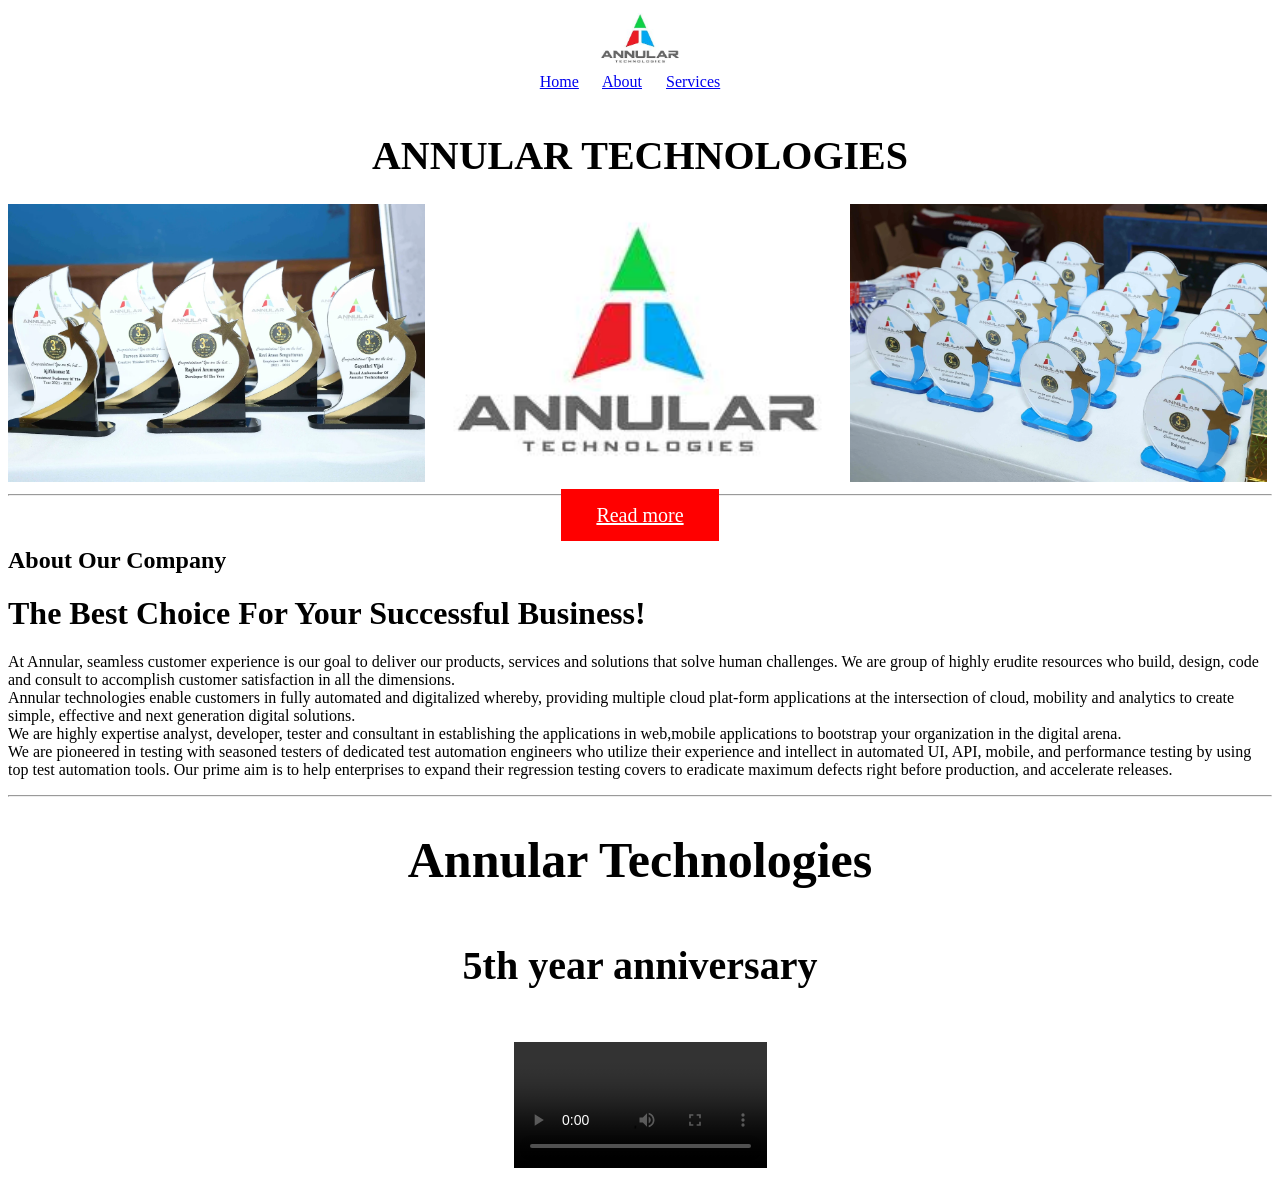
==== index.html @ 6831e0a9 "added line" ====
<!DOCTYPE html>
<html lang="en">
<head>
    <meta charset="UTF-8">
    <meta name="viewport" content="width=device-width, initial-scale=1.0">
    <title>My first website</title>
</head>
<body>
    <div style="text-align: center;">
    <img style="width: 90px;" src="profile.jpg" alt="">
    </div>
    <div style="text-align: center;">
    <a style="padding-right: 20px;" href="https://www.annulartechnologies.com/index.html">Home</a>
        <a style="padding-right: 20px;" href="https://www.annulartechnologies.com/aboutus.html">About</a>
            <a style="padding-right: 20px;" href="https://www.annulartechnologies.com/dataanalyticsservices.html">Services</a>
            </div>


    
    <h1 style="font-size: 40px; text-align: center; line-height: 30px;margin-top: 50px;">ANNULAR TECHNOLOGIES</h1>
    <img style="width: 33%;" src="profile3.webp" alt="">
    <img style="width: 33%;" src="profile.jpg" alt="">
    <img style="width: 33%;" src="profile2.webp" alt="">
   <hr>
   <div style="text-align: center;">
    <a style="font-size: 20px; background-color: red; padding: 15px 35px 15px 35px;color: white;" href="https://www.annulartechnologies.com/aboutus.html">Read more</a>
    </div>
    <h2>About Our Company</h2>
    <h1>The Best Choice For Your Successful Business!</h1>
    <p>At Annular, seamless customer experience is our goal to deliver our products, services and solutions that solve human challenges. We are group of highly erudite resources who build, design, code and consult to accomplish customer satisfaction in all the dimensions.<br>

Annular technologies enable customers in fully automated and digitalized whereby, providing multiple cloud plat-form applications at the intersection of cloud, mobility and analytics to create simple, effective and next generation digital solutions.<br>

We are highly expertise analyst, developer, tester and consultant in establishing the applications in web,mobile applications to bootstrap your organization in the digital arena.<br>

We are pioneered in testing with seasoned testers of dedicated test automation engineers who utilize their experience and intellect in automated UI, API, mobile, and performance testing by using top test automation tools. Our prime aim is to help enterprises to expand their regression testing covers to eradicate maximum defects right before production, and accelerate releases.
</p>
   <hr>
   <h1 style="font-size: 50px;text-align: center;">Annular Technologies</h1>
   <h4 style="font-size: 40px;text-align: center;">5th year anniversary</h4>

<div style="text-align: center;">
<video style="width: 20%;" src="video.mp4" controls/>
</div>
</body>
</html>
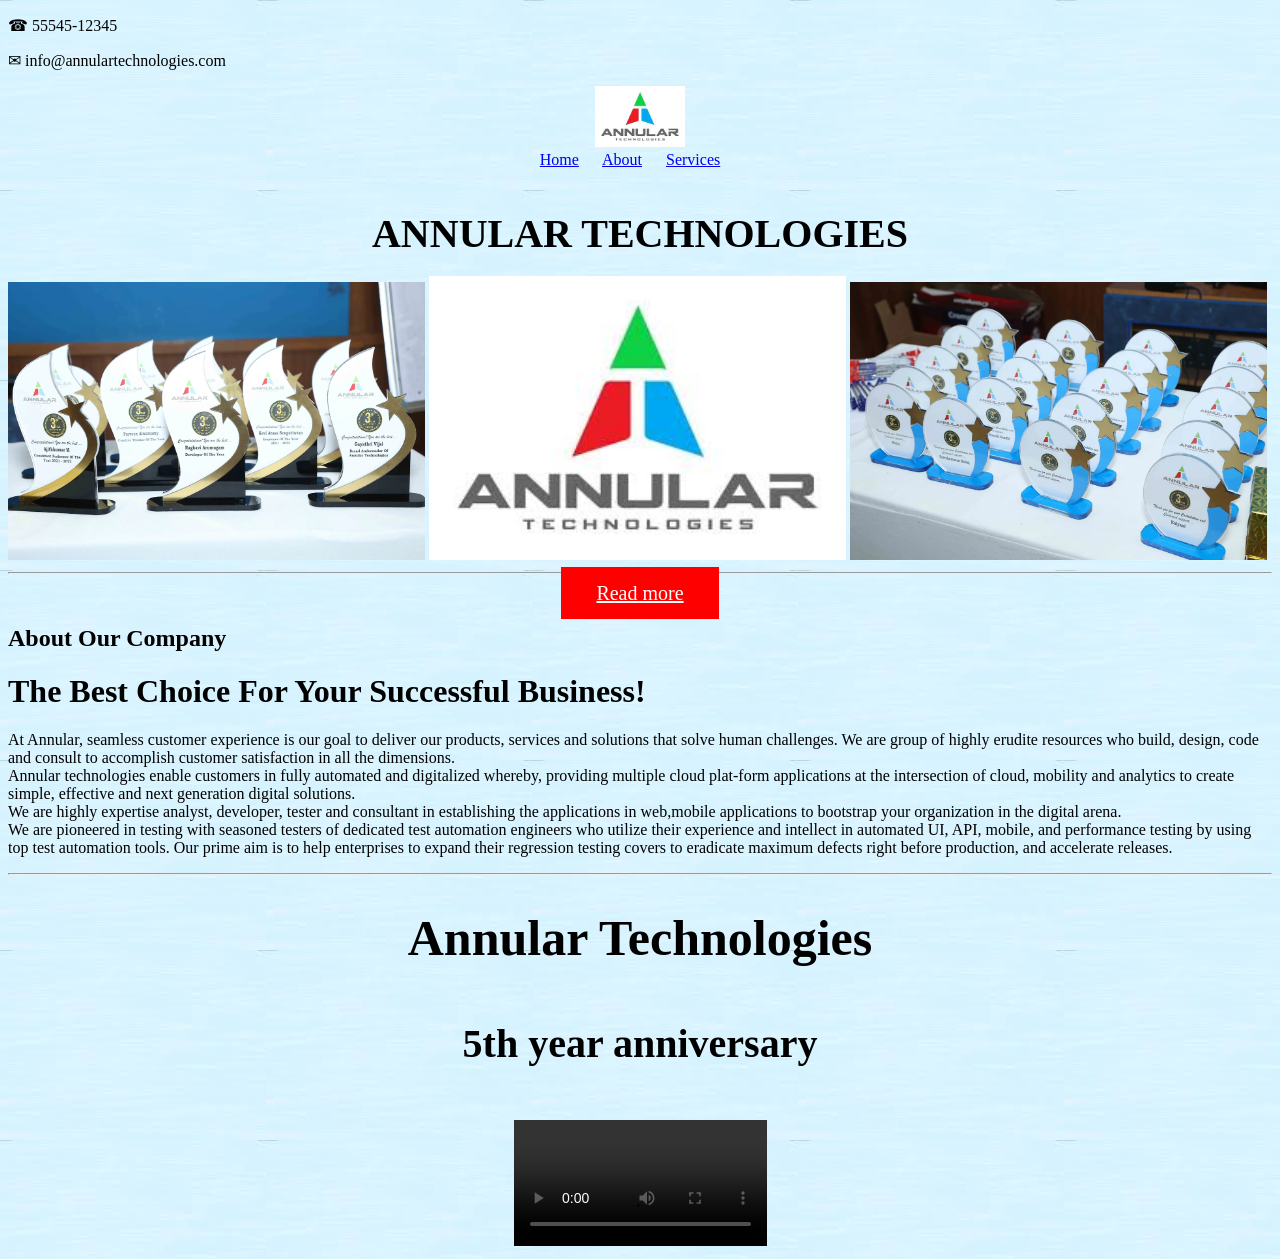
==== commit cc84bae0: "added new" ====
--- a/index.html
+++ b/index.html
@@ -5,7 +5,11 @@
     <meta name="viewport" content="width=device-width, initial-scale=1.0">
     <title>My first website</title>
 </head>
-<body>
+<body background="wallpaper.jpg">
+
+    <p> <col>&#9742; 55545-12345</p> 
+    <p> &#x2709; info@annulartechnologies.com</p>
+
     <div style="text-align: center;">
     <img style="width: 90px;" src="profile.jpg" alt="">
     </div>
@@ -42,6 +46,10 @@
 <div style="text-align: center;">
 <video style="width: 20%;" src="video.mp4" controls/>
 </div>
+
+   
+   
+
 </body>
 </html>
 
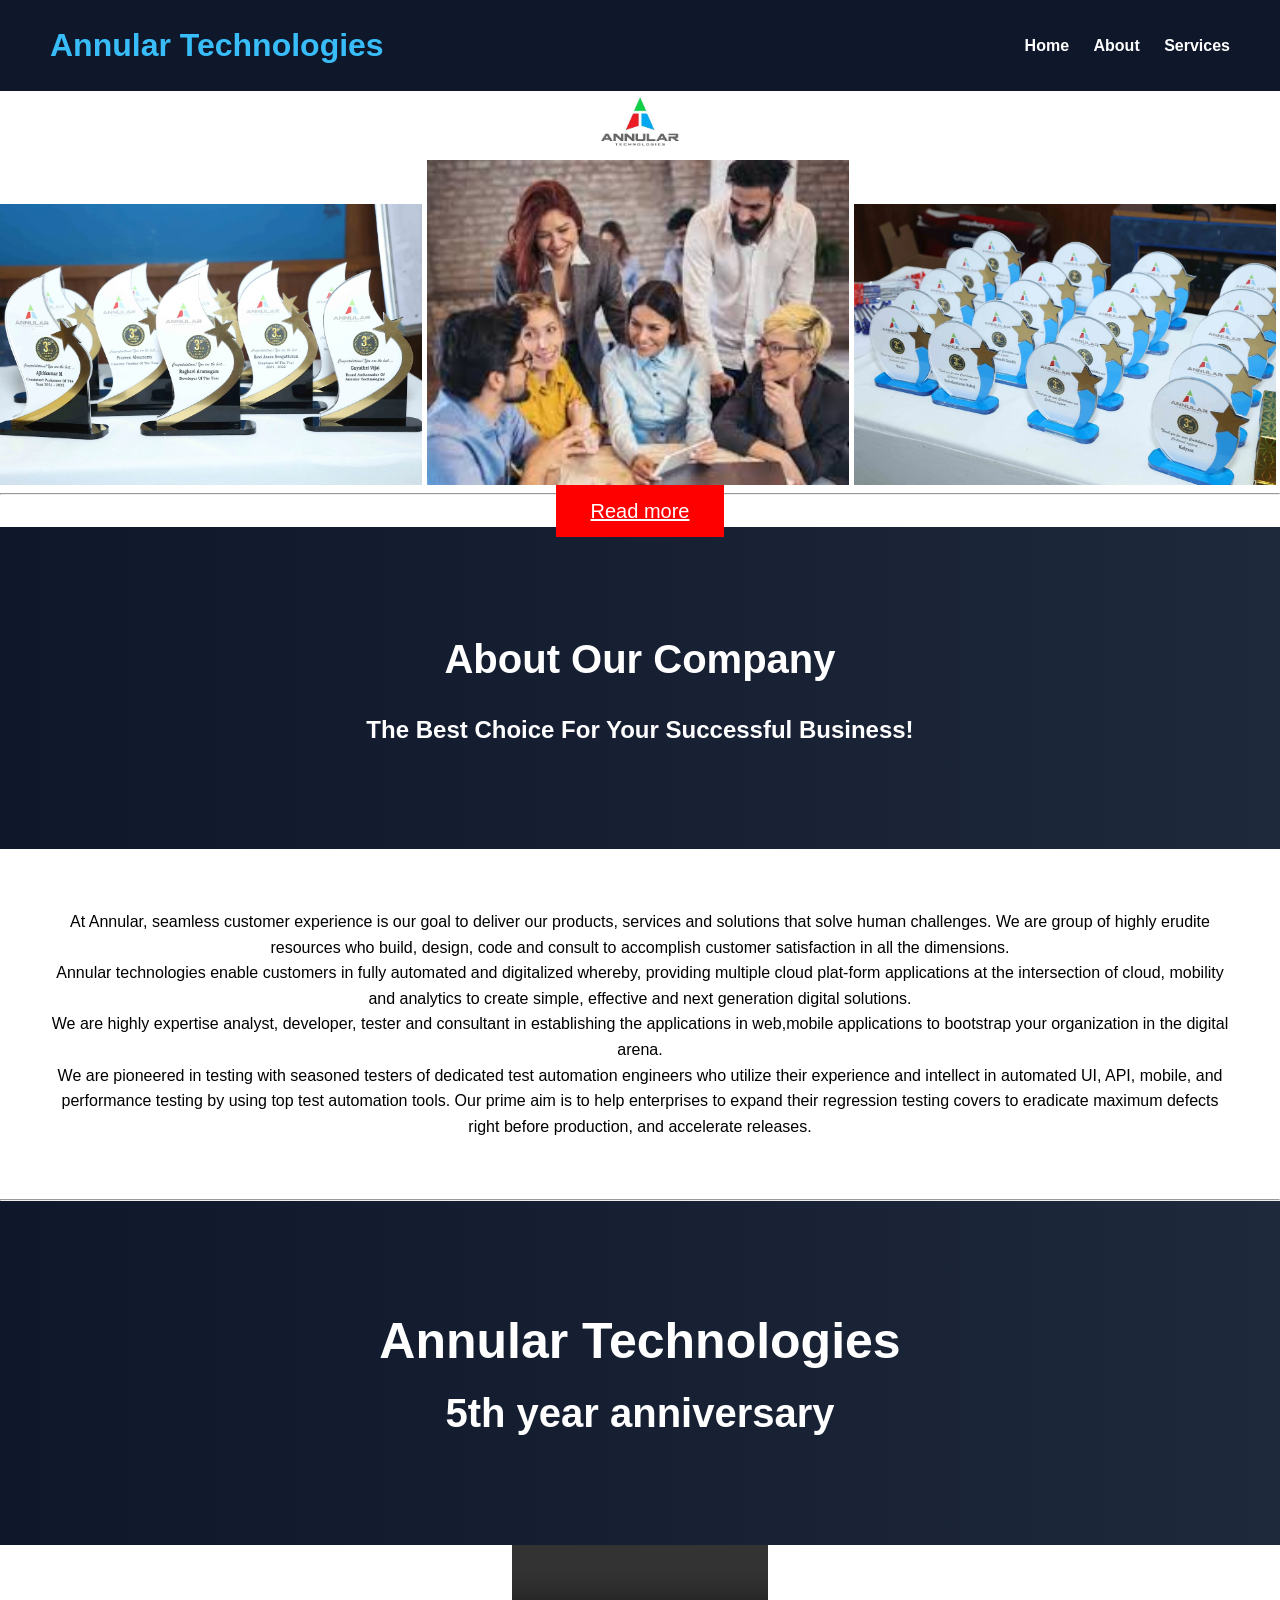
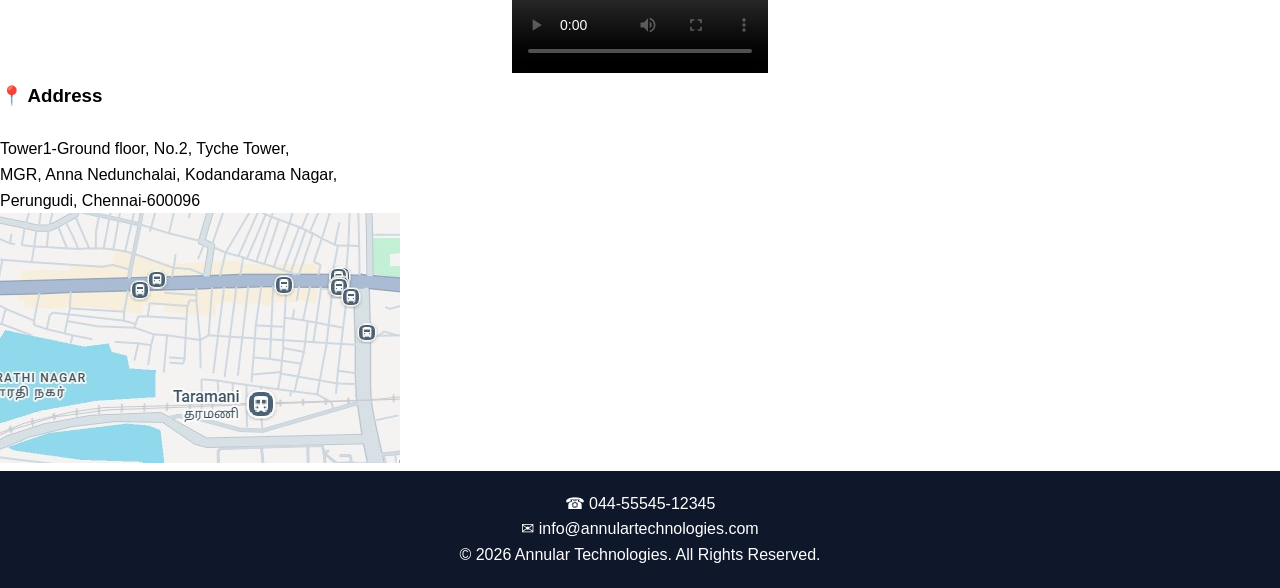
==== commit 111995d1: "new commit" ====
--- a/index.html
+++ b/index.html
@@ -4,33 +4,140 @@
     <meta charset="UTF-8">
     <meta name="viewport" content="width=device-width, initial-scale=1.0">
     <title>My first website</title>
+    <style>
+        * {
+            margin: 0;
+            padding: 0;
+            box-sizing: border-box;
+            font-family: Arial, sans-serif;
+        }
+
+        body {
+            line-height: 1.6;
+        }
+
+        header {
+            background: #0f172a;
+            color: white;
+            padding: 20px 50px;
+            display: flex;
+            justify-content: space-between;
+            align-items: center;
+        }
+
+        header h1 {
+            color: #38bdf8;
+        }
+
+        nav a {
+            color: white;
+            text-decoration: none;
+            margin-left: 20px;
+            font-weight: bold;
+        }
+
+        nav a:hover {
+            color: #38bdf8;
+        }
+
+        .hero {
+            background: linear-gradient(to right, #0f172a, #1e293b);
+            color: white;
+            text-align: center;
+            padding: 100px 20px;
+        }
+
+        .hero h2 {
+            font-size: 40px;
+            margin-bottom: 20px;
+        }
+
+        .hero p {
+            font-size: 18px;
+            margin-bottom: 30px;
+        }
+
+        .btn {
+            background: #38bdf8;
+            color: white;
+            padding: 12px 25px;
+            text-decoration: none;
+            border-radius: 5px;
+        }
+
+        .section {
+            padding: 60px 50px;
+            text-align: center;
+        }
+
+        .services {
+            display: flex;
+            justify-content: space-around;
+            flex-wrap: wrap;
+            margin-top: 30px;
+        }
+
+        .card {
+            background: #f1f5f9;
+            padding: 20px;
+            width: 250px;
+            margin: 15px;
+            border-radius: 8px;
+            box-shadow: 0px 4px 10px rgba(0,0,0,0.1);
+        }
+
+        footer {
+            background: #0f172a;
+            color: white;
+            text-align: center;
+            padding: 20px;
+        }
+
+        @media(max-width:768px) {
+            .services {
+                flex-direction: column;
+                align-items: center;
+            }
+        }
+    </style>
 </head>
-<body background="wallpaper.jpg">
-
-    <p> <col>&#9742; 55545-12345</p> 
-    <p> &#x2709; info@annulartechnologies.com</p>
+<body>
+    <header>
+    <h1>Annular Technologies</h1>
+    <nav>
+        <a href="https://www.annulartechnologies.com/index.html">Home</a>
+        <a href="https://www.annulartechnologies.com/aboutus.html">About</a>
+        <a href="https://www.annulartechnologies.com/dataanalyticsservices.html">Services</a>
+    
+    </nav>
+</header>
+    
 
     <div style="text-align: center;">
     <img style="width: 90px;" src="profile.jpg" alt="">
     </div>
     <div style="text-align: center;">
-    <a style="padding-right: 20px;" href="https://www.annulartechnologies.com/index.html">Home</a>
+    <!-- <a style="padding-right: 20px;" href="https://www.annulartechnologies.com/index.html">Home</a>
         <a style="padding-right: 20px;" href="https://www.annulartechnologies.com/aboutus.html">About</a>
-            <a style="padding-right: 20px;" href="https://www.annulartechnologies.com/dataanalyticsservices.html">Services</a>
+            <a style="padding-right: 20px;" href="https://www.annulartechnologies.com/dataanalyticsservices.html">Services</a> -->
+            
             </div>
 
 
     
-    <h1 style="font-size: 40px; text-align: center; line-height: 30px;margin-top: 50px;">ANNULAR TECHNOLOGIES</h1>
+    
     <img style="width: 33%;" src="profile3.webp" alt="">
-    <img style="width: 33%;" src="profile.jpg" alt="">
+    <img style="width: 33%;" src="image4.jpg" alt="">
     <img style="width: 33%;" src="profile2.webp" alt="">
    <hr>
    <div style="text-align: center;">
     <a style="font-size: 20px; background-color: red; padding: 15px 35px 15px 35px;color: white;" href="https://www.annulartechnologies.com/aboutus.html">Read more</a>
     </div>
+    <section class="hero">
     <h2>About Our Company</h2>
     <h1>The Best Choice For Your Successful Business!</h1>
+    </section>
+    <section class="section">
     <p>At Annular, seamless customer experience is our goal to deliver our products, services and solutions that solve human challenges. We are group of highly erudite resources who build, design, code and consult to accomplish customer satisfaction in all the dimensions.<br>
 
 Annular technologies enable customers in fully automated and digitalized whereby, providing multiple cloud plat-form applications at the intersection of cloud, mobility and analytics to create simple, effective and next generation digital solutions.<br>
@@ -39,19 +146,192 @@
 
 We are pioneered in testing with seasoned testers of dedicated test automation engineers who utilize their experience and intellect in automated UI, API, mobile, and performance testing by using top test automation tools. Our prime aim is to help enterprises to expand their regression testing covers to eradicate maximum defects right before production, and accelerate releases.
 </p>
+</section>
    <hr>
+   <section class="hero">
    <h1 style="font-size: 50px;text-align: center;">Annular Technologies</h1>
    <h4 style="font-size: 40px;text-align: center;">5th year anniversary</h4>
+   </section>
 
 <div style="text-align: center;">
 <video style="width: 20%;" src="video.mp4" controls/>
 </div>
 
+<p> <h3>&#128205; Address</h3><br> Tower1-Ground floor, No.2, Tyche Tower,<br> MGR, Anna Nedunchalai, Kodandarama Nagar,<br> Perungudi, Chennai-600096</p>
+
+   <iframe src="map.jpg" width="400" height="250" style="border:0;" allowfullscreen="" loading="lazy"></iframe>
    
+
+   <footer>
+     <p> &#9742; 044-55545-12345</p> 
+    <p> &#x2709; info@annulartechnologies.com</p>
+    <p>© 2026 Annular Technologies. All Rights Reserved.</p>
+</footer>
+
+
    
 
 </body>
 </html>
 
 
- + 
+
+<!-- <!DOCTYPE html>
+<html lang="en">
+<head>
+    <meta charset="UTF-8">
+    <title>Annular Technologies</title>
+    <meta name="viewport" content="width=device-width, initial-scale=1.0">
+
+    <style>
+        * {
+            margin: 0;
+            padding: 0;
+            box-sizing: border-box;
+            font-family: Arial, sans-serif;
+        }
+
+        body {
+            line-height: 1.6;
+        }
+
+        header {
+            background: #0f172a;
+            color: white;
+            padding: 20px 50px;
+            display: flex;
+            justify-content: space-between;
+            align-items: center;
+        }
+
+        header h1 {
+            color: #38bdf8;
+        }
+
+        nav a {
+            color: white;
+            text-decoration: none;
+            margin-left: 20px;
+            font-weight: bold;
+        }
+
+        nav a:hover {
+            color: #38bdf8;
+        }
+
+        .hero {
+            background: linear-gradient(to right, #0f172a, #1e293b);
+            color: white;
+            text-align: center;
+            padding: 100px 20px;
+        }
+
+        .hero h2 {
+            font-size: 40px;
+            margin-bottom: 20px;
+        }
+
+        .hero p {
+            font-size: 18px;
+            margin-bottom: 30px;
+        }
+
+        .btn {
+            background: #38bdf8;
+            color: white;
+            padding: 12px 25px;
+            text-decoration: none;
+            border-radius: 5px;
+        }
+
+        .section {
+            padding: 60px 50px;
+            text-align: center;
+        }
+
+        .services {
+            display: flex;
+            justify-content: space-around;
+            flex-wrap: wrap;
+            margin-top: 30px;
+        }
+
+        .card {
+            background: #f1f5f9;
+            padding: 20px;
+            width: 250px;
+            margin: 15px;
+            border-radius: 8px;
+            box-shadow: 0px 4px 10px rgba(0,0,0,0.1);
+        }
+
+        footer {
+            background: #0f172a;
+            color: white;
+            text-align: center;
+            padding: 20px;
+        }
+
+        @media(max-width:768px) {
+            .services {
+                flex-direction: column;
+                align-items: center;
+            }
+        }
+    </style>
+</head>
+
+<body>
+
+<header>
+    <h1>Annular Technologies</h1>
+    <nav>
+        <a href="#">Home</a>
+        <a href="#">About</a>
+        <a href="#">Services</a>
+        <a href="#">Contact</a>
+    </nav>
+</header>
+
+<section class="hero">
+    <h2>Innovative IT Solutions</h2>
+    <p>We build modern websites, apps, and scalable cloud systems.</p>
+    <a href="#" class="btn">Get Started</a>
+</section>
+
+<section class="section">
+    <h2>About Us</h2>
+    <p>Annular Technologies is a leading IT company focused on delivering powerful digital solutions for businesses worldwide.</p>
+</section>
+
+<section class="section">
+    <h2>Our Services</h2>
+    <div class="services">
+        <div class="card">
+            <h3>Web Development</h3>
+            <p>Modern and responsive websites.</p>
+        </div>
+        <div class="card">
+            <h3>App Development</h3>
+            <p>Android & iOS mobile applications.</p>
+        </div>
+        <div class="card">
+            <h3>Cloud Solutions</h3>
+            <p>Secure and scalable cloud systems.</p>
+        </div>
+    </div>
+</section>
+
+<section class="section">
+    <h2>Contact Us</h2>
+    <p>Email: info@annulartechnologies.com</p>
+    <p>Phone: +91 9876543210</p>
+</section>
+
+<footer>
+    <p>© 2026 Annular Technologies. All Rights Reserved.</p>
+</footer>
+
+</body>
+</html> -->
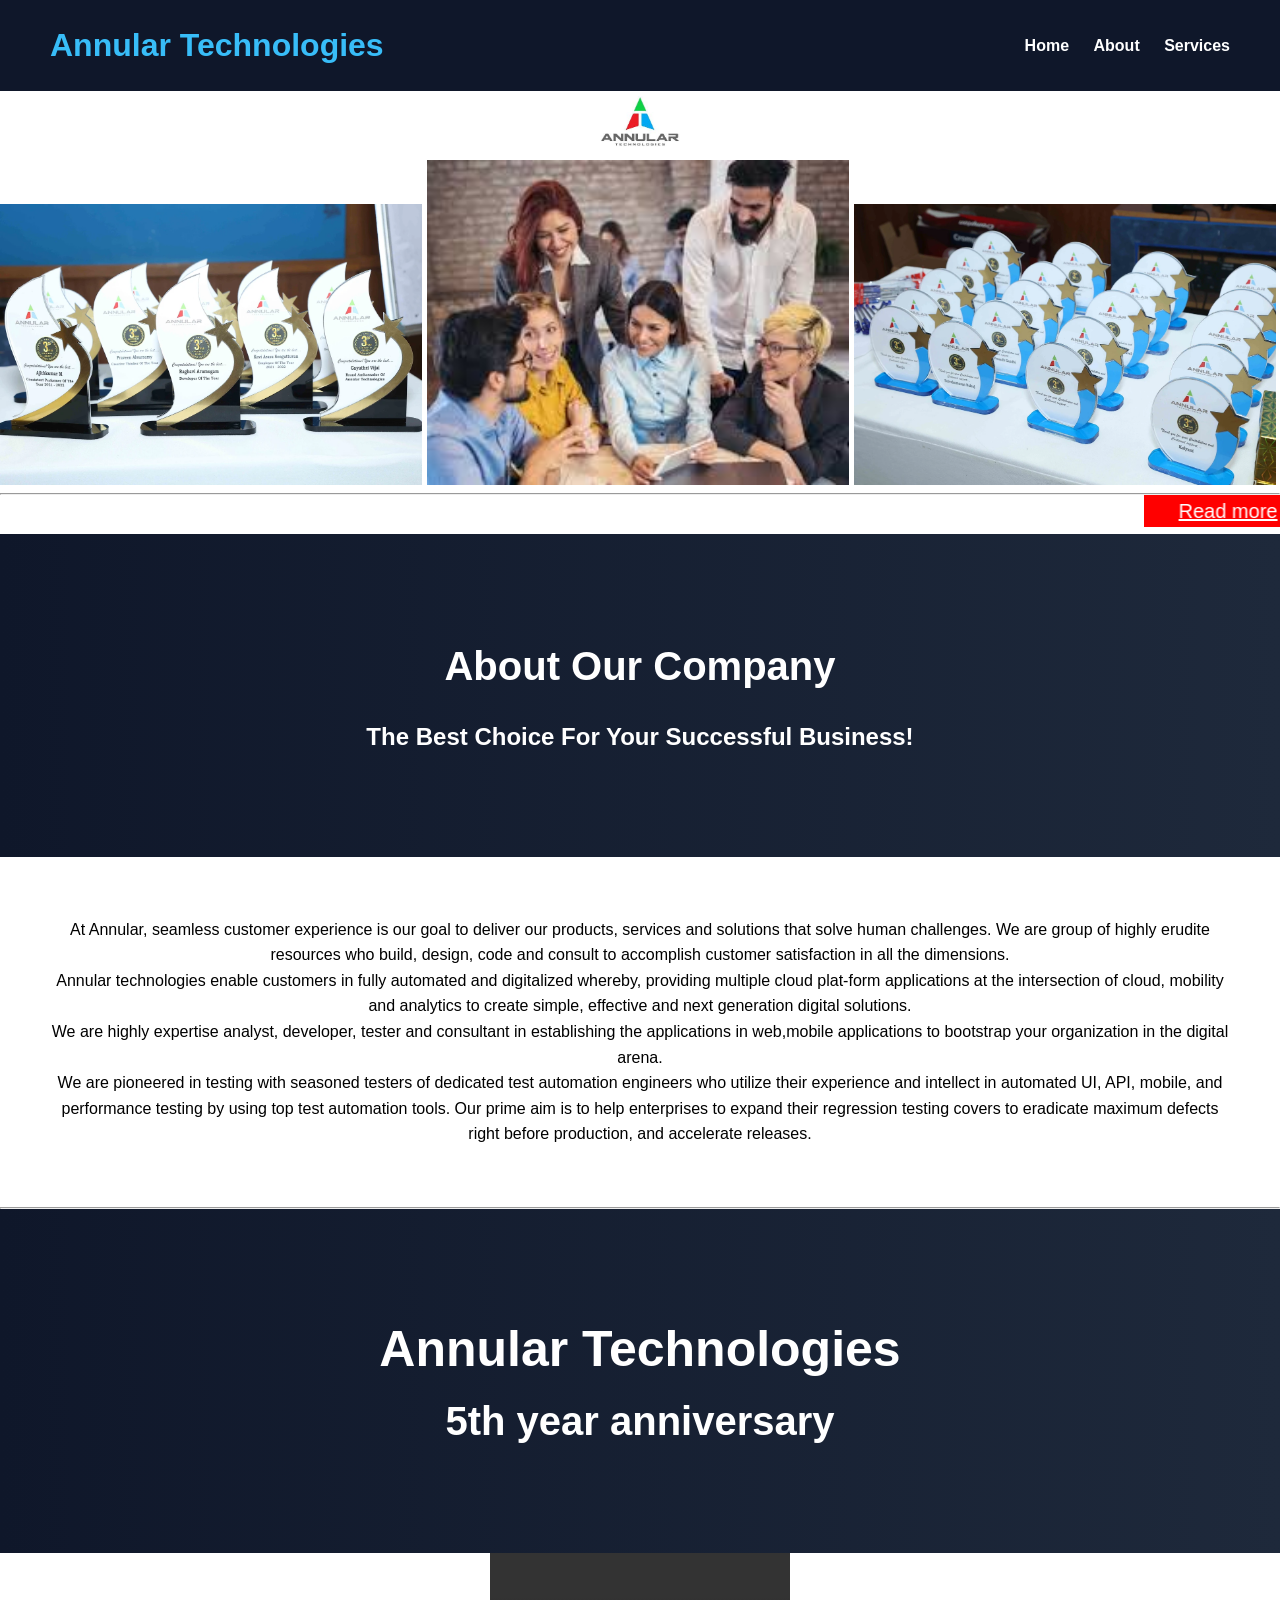
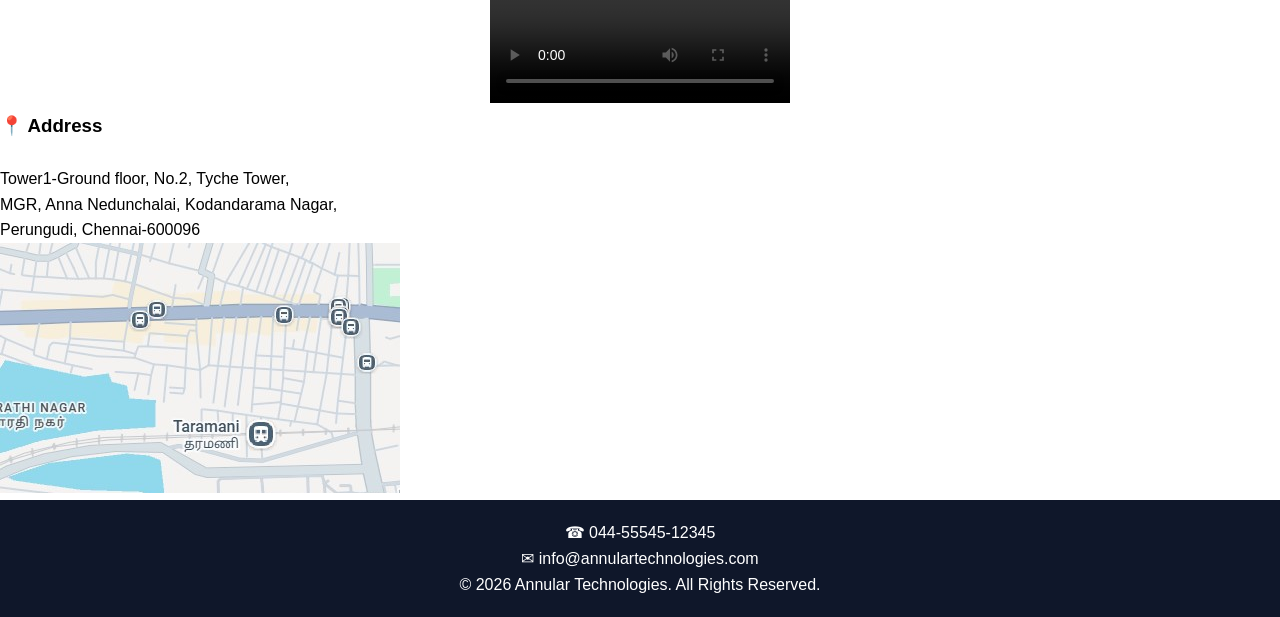
==== commit 459e24d5: "added line" ====
--- a/index.html
+++ b/index.html
@@ -105,9 +105,9 @@
     <header>
     <h1>Annular Technologies</h1>
     <nav>
-        <a href="https://www.annulartechnologies.com/index.html">Home</a>
-        <a href="https://www.annulartechnologies.com/aboutus.html">About</a>
-        <a href="https://www.annulartechnologies.com/dataanalyticsservices.html">Services</a>
+        <a href="index.html">Home</a>
+        <a href="about.html">About</a>
+        <a href="services.html">Services</a>
     
     </nav>
 </header>
@@ -117,9 +117,6 @@
     <img style="width: 90px;" src="profile.jpg" alt="">
     </div>
     <div style="text-align: center;">
-    <!-- <a style="padding-right: 20px;" href="https://www.annulartechnologies.com/index.html">Home</a>
-        <a style="padding-right: 20px;" href="https://www.annulartechnologies.com/aboutus.html">About</a>
-            <a style="padding-right: 20px;" href="https://www.annulartechnologies.com/dataanalyticsservices.html">Services</a> -->
             
             </div>
 
@@ -131,7 +128,9 @@
     <img style="width: 33%;" src="profile2.webp" alt="">
    <hr>
    <div style="text-align: center;">
+    <marquee>
     <a style="font-size: 20px; background-color: red; padding: 15px 35px 15px 35px;color: white;" href="https://www.annulartechnologies.com/aboutus.html">Read more</a>
+    </marquee>
     </div>
     <section class="hero">
     <h2>About Our Company</h2>
@@ -154,8 +153,10 @@
    </section>
 
 <div style="text-align: center;">
-<video style="width: 20%;" src="video.mp4" controls/>
+<video style="width: 300;" src="video.mp4" controls/>
 </div>
+
+
 
 <p> <h3>&#128205; Address</h3><br> Tower1-Ground floor, No.2, Tyche Tower,<br> MGR, Anna Nedunchalai, Kodandarama Nagar,<br> Perungudi, Chennai-600096</p>
 
@@ -169,169 +170,10 @@
 </footer>
 
 
-   
 
-</body>
+   </body>
 </html>
 
 
  
 
-<!-- <!DOCTYPE html>
-<html lang="en">
-<head>
-    <meta charset="UTF-8">
-    <title>Annular Technologies</title>
-    <meta name="viewport" content="width=device-width, initial-scale=1.0">
-
-    <style>
-        * {
-            margin: 0;
-            padding: 0;
-            box-sizing: border-box;
-            font-family: Arial, sans-serif;
-        }
-
-        body {
-            line-height: 1.6;
-        }
-
-        header {
-            background: #0f172a;
-            color: white;
-            padding: 20px 50px;
-            display: flex;
-            justify-content: space-between;
-            align-items: center;
-        }
-
-        header h1 {
-            color: #38bdf8;
-        }
-
-        nav a {
-            color: white;
-            text-decoration: none;
-            margin-left: 20px;
-            font-weight: bold;
-        }
-
-        nav a:hover {
-            color: #38bdf8;
-        }
-
-        .hero {
-            background: linear-gradient(to right, #0f172a, #1e293b);
-            color: white;
-            text-align: center;
-            padding: 100px 20px;
-        }
-
-        .hero h2 {
-            font-size: 40px;
-            margin-bottom: 20px;
-        }
-
-        .hero p {
-            font-size: 18px;
-            margin-bottom: 30px;
-        }
-
-        .btn {
-            background: #38bdf8;
-            color: white;
-            padding: 12px 25px;
-            text-decoration: none;
-            border-radius: 5px;
-        }
-
-        .section {
-            padding: 60px 50px;
-            text-align: center;
-        }
-
-        .services {
-            display: flex;
-            justify-content: space-around;
-            flex-wrap: wrap;
-            margin-top: 30px;
-        }
-
-        .card {
-            background: #f1f5f9;
-            padding: 20px;
-            width: 250px;
-            margin: 15px;
-            border-radius: 8px;
-            box-shadow: 0px 4px 10px rgba(0,0,0,0.1);
-        }
-
-        footer {
-            background: #0f172a;
-            color: white;
-            text-align: center;
-            padding: 20px;
-        }
-
-        @media(max-width:768px) {
-            .services {
-                flex-direction: column;
-                align-items: center;
-            }
-        }
-    </style>
-</head>
-
-<body>
-
-<header>
-    <h1>Annular Technologies</h1>
-    <nav>
-        <a href="#">Home</a>
-        <a href="#">About</a>
-        <a href="#">Services</a>
-        <a href="#">Contact</a>
-    </nav>
-</header>
-
-<section class="hero">
-    <h2>Innovative IT Solutions</h2>
-    <p>We build modern websites, apps, and scalable cloud systems.</p>
-    <a href="#" class="btn">Get Started</a>
-</section>
-
-<section class="section">
-    <h2>About Us</h2>
-    <p>Annular Technologies is a leading IT company focused on delivering powerful digital solutions for businesses worldwide.</p>
-</section>
-
-<section class="section">
-    <h2>Our Services</h2>
-    <div class="services">
-        <div class="card">
-            <h3>Web Development</h3>
-            <p>Modern and responsive websites.</p>
-        </div>
-        <div class="card">
-            <h3>App Development</h3>
-            <p>Android & iOS mobile applications.</p>
-        </div>
-        <div class="card">
-            <h3>Cloud Solutions</h3>
-            <p>Secure and scalable cloud systems.</p>
-        </div>
-    </div>
-</section>
-
-<section class="section">
-    <h2>Contact Us</h2>
-    <p>Email: info@annulartechnologies.com</p>
-    <p>Phone: +91 9876543210</p>
-</section>
-
-<footer>
-    <p>© 2026 Annular Technologies. All Rights Reserved.</p>
-</footer>
-
-</body>
-</html> -->
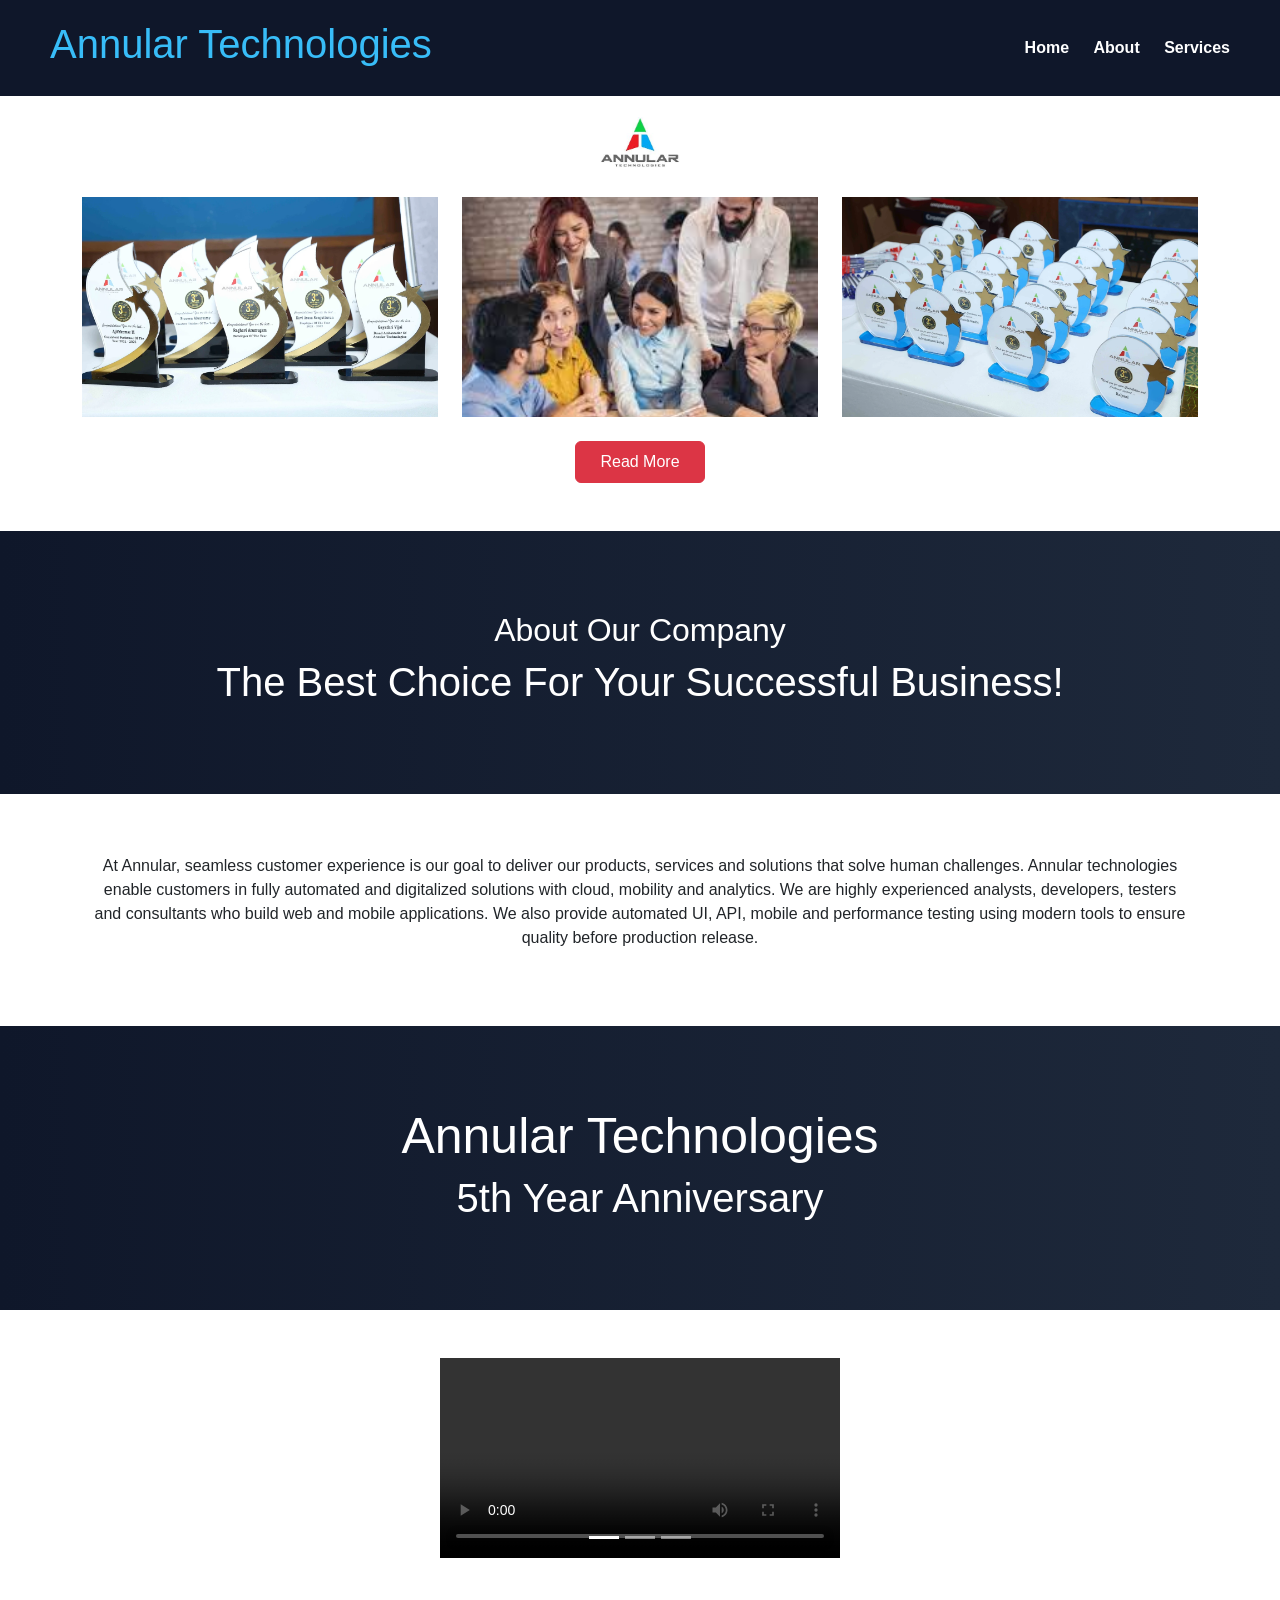
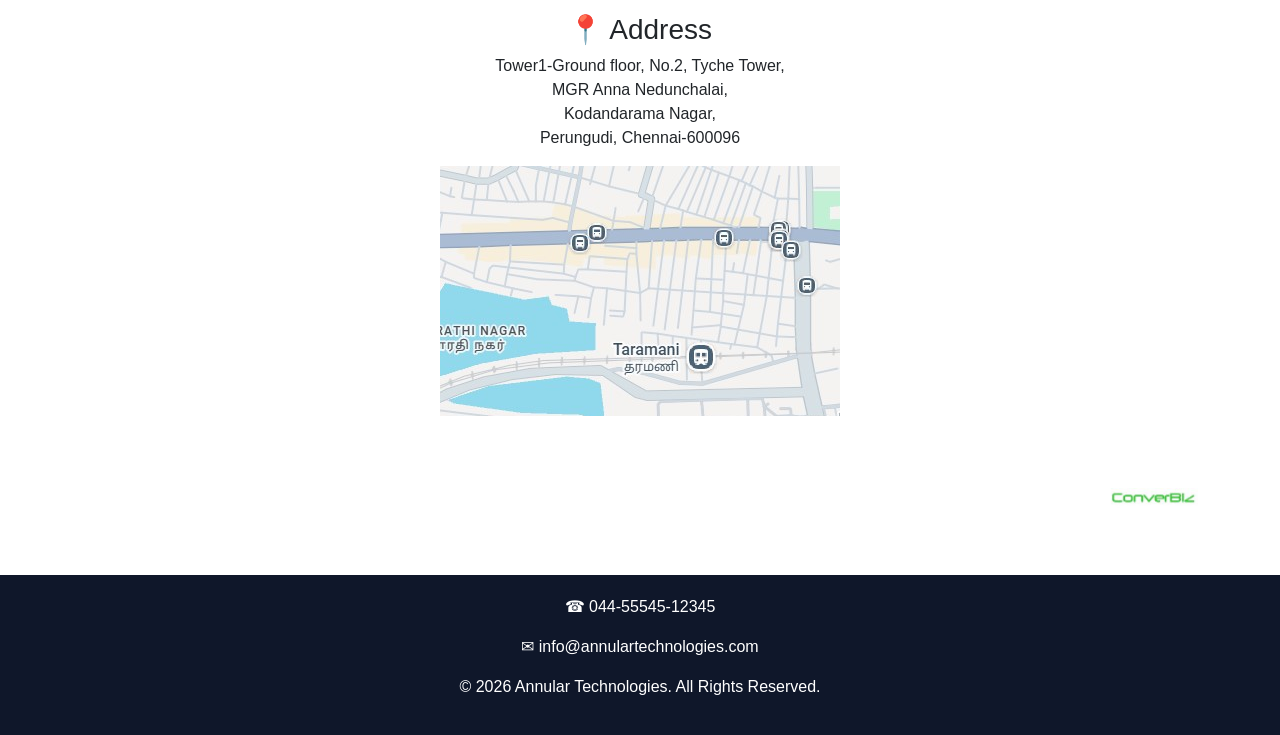
==== commit 76f94018: "added comment" ====
--- a/index.html
+++ b/index.html
@@ -1,9 +1,11 @@
-<!DOCTYPE html>
+<!-- <!DOCTYPE html>
 <html lang="en">
 <head>
     <meta charset="UTF-8">
     <meta name="viewport" content="width=device-width, initial-scale=1.0">
     <title>My first website</title>
+    <link href="https://cdn.jsdelivr.net/npm/bootstrap@5.3.3/dist/css/bootstrap.min.css" rel="stylesheet">
+  <script src="https://cdn.jsdelivr.net/npm/bootstrap@5.3.3/dist/js/bootstrap.bundle.min.js"></script>
     <style>
         * {
             margin: 0;
@@ -128,9 +130,9 @@
     <img style="width: 33%;" src="profile2.webp" alt="">
    <hr>
    <div style="text-align: center;">
-    <marquee>
-    <a style="font-size: 20px; background-color: red; padding: 15px 35px 15px 35px;color: white;" href="https://www.annulartechnologies.com/aboutus.html">Read more</a>
-    </marquee>
+   
+    <a style="font-size: 20px; background-color: red; padding: 15px 35px 15px 35px;color: white;" href="about.html">Read more</a>
+
     </div>
     <section class="hero">
     <h2>About Our Company</h2>
@@ -152,8 +154,38 @@
    <h4 style="font-size: 40px;text-align: center;">5th year anniversary</h4>
    </section>
 
-<div style="text-align: center;">
-<video style="width: 300;" src="video.mp4" controls/>
+
+
+
+<div id="demo" class="carousel slide" data-bs-ride="carousel">
+
+ 
+  <div class="carousel-indicators">
+    <button type="button" data-bs-target="#demo" data-bs-slide-to="0" class="active"></button>
+    <button type="button" data-bs-target="#demo" data-bs-slide-to="1"></button>
+    <button type="button" data-bs-target="#demo" data-bs-slide-to="2"></button>
+  </div>
+  
+  
+  <div style="text-align: center;" class="carousel-inner">
+    <div class="carousel-item active">
+     <video style="width: 300;" src="video.mp4" controls/>
+    </div>
+    <div class="carousel-item">
+      <video style="width: 300;" src="video.mp4" controls/>
+    </div>
+    <div class="carousel-item">
+      <video style="width: 300;" src="video.mp4" controls/>
+    </div>
+  </div>
+  
+  
+  <button class="carousel-control-prev" type="button" data-bs-target="#demo" data-bs-slide="prev">
+    <span class="carousel-control-prev-icon"></span>
+  </button>
+  <button class="carousel-control-next" type="button" data-bs-target="#demo" data-bs-slide="next">
+    <span class="carousel-control-next-icon"></span>
+  </button>
 </div>
 
 
@@ -161,6 +193,17 @@
 <p> <h3>&#128205; Address</h3><br> Tower1-Ground floor, No.2, Tyche Tower,<br> MGR, Anna Nedunchalai, Kodandarama Nagar,<br> Perungudi, Chennai-600096</p>
 
    <iframe src="map.jpg" width="400" height="250" style="border:0;" allowfullscreen="" loading="lazy"></iframe>
+
+   <marquee behavior="scroll" direction="left" scrollamount="5">
+   <img width="100" src="logo-1.jpeg" alt=" description">
+   <img width="100" src="logo-2.jpg" alt=" ddfksfk">
+   <img width="100" src="logo-3.jpg" alt=" ddfksfk">
+   <img width="100" src="logo-4.png" alt=" ddfksfk">
+    <img width="100" src="logo-1.jpeg" alt=" description">
+   <img width="100" src="logo-2.jpg" alt=" ddfksfk">
+   <img width="100" src="logo-3.jpg" alt=" ddfksfk">
+   <img width="100" src="logo-4.png" alt=" ddfksfk">
+   </marquee>
    
 
    <footer>
@@ -172,6 +215,246 @@
 
 
    </body>
+</html> -->
+
+<!DOCTYPE html>
+<html lang="en">
+<head>
+<meta charset="UTF-8">
+<meta name="viewport" content="width=device-width, initial-scale=1.0">
+<title>Annular Technologies</title>
+
+<link href="https://cdn.jsdelivr.net/npm/bootstrap@5.3.3/dist/css/bootstrap.min.css" rel="stylesheet">
+<script src="https://cdn.jsdelivr.net/npm/bootstrap@5.3.3/dist/js/bootstrap.bundle.min.js"></script>
+
+<style>
+
+*{
+margin:0;
+padding:0;
+box-sizing:border-box;
+font-family:Arial, sans-serif;
+}
+
+header{
+background:#0f172a;
+color:white;
+padding:20px 50px;
+display:flex;
+justify-content:space-between;
+align-items:center;
+}
+
+header h1{
+color:#38bdf8;
+}
+
+nav a{
+color:white;
+text-decoration:none;
+margin-left:20px;
+font-weight:bold;
+}
+
+nav a:hover{
+color:#38bdf8;
+}
+
+.hero{
+background:linear-gradient(to right,#0f172a,#1e293b);
+color:white;
+text-align:center;
+padding:80px 20px;
+}
+
+.section{
+padding:60px 20px;
+text-align:center;
+}
+
+.gallery img{
+width:100%;
+height:220px;
+object-fit:cover;
+}
+
+.logo-slider img{
+width:100px;
+margin:10px;
+}
+
+footer{
+background:#0f172a;
+color:white;
+text-align:center;
+padding:20px;
+margin-top:40px;
+}
+
+</style>
+</head>
+
+<body>
+
+<header>
+<h1>Annular Technologies</h1>
+
+<nav>
+<a href="index.html">Home</a>
+<a href="about.html">About</a>
+<a href="services.html">Services</a>
+</nav>
+
+</header>
+
+
+<div class="container text-center mt-3">
+<img src="profile.jpg" width="90">
+</div>
+
+
+<div class="container mt-4 gallery">
+<div class="row">
+
+<div class="col-md-4">
+<img src="profile3.webp" class="img-fluid">
+</div>
+
+<div class="col-md-4">
+<img src="image4.jpg" class="img-fluid">
+</div>
+
+<div class="col-md-4">
+<img src="profile2.webp" class="img-fluid">
+</div>
+
+</div>
+</div>
+
+
+<div class="text-center mt-4">
+<a class="btn btn-danger px-4 py-2" href="about.html">Read More</a>
+</div>
+
+
+<section class="hero mt-5">
+<h2>About Our Company</h2>
+<h1>The Best Choice For Your Successful Business!</h1>
+</section>
+
+
+<section class="section container">
+
+<p>
+
+At Annular, seamless customer experience is our goal to deliver our products, services and solutions that solve human challenges.
+
+Annular technologies enable customers in fully automated and digitalized solutions with cloud, mobility and analytics.
+
+We are highly experienced analysts, developers, testers and consultants who build web and mobile applications.
+
+We also provide automated UI, API, mobile and performance testing using modern tools to ensure quality before production release.
+
+</p>
+
+</section>
+
+
+<section class="hero">
+<h1 style="font-size:50px;">Annular Technologies</h1>
+<h4 style="font-size:40px;">5th Year Anniversary</h4>
+</section>
+
+
+<div class="container mt-5">
+
+<div id="demo" class="carousel slide" data-bs-ride="carousel">
+
+<div class="carousel-indicators">
+<button type="button" data-bs-target="#demo" data-bs-slide-to="0" class="active"></button>
+<button type="button" data-bs-target="#demo" data-bs-slide-to="1"></button>
+<button type="button" data-bs-target="#demo" data-bs-slide-to="2"></button>
+</div>
+
+<div class="carousel-inner text-center">
+
+<div class="carousel-item active">
+<video width="400" controls>
+<source src="video.mp4" type="video/mp4">
+</video>
+</div>
+
+<div class="carousel-item">
+<video width="400" controls>
+<source src="video.mp4" type="video/mp4">
+</video>
+</div>
+
+<div class="carousel-item">
+<video width="400" controls>
+<source src="video.mp4" type="video/mp4">
+</video>
+</div>
+
+</div>
+
+<button class="carousel-control-prev" type="button" data-bs-target="#demo" data-bs-slide="prev">
+<span class="carousel-control-prev-icon"></span>
+</button>
+
+<button class="carousel-control-next" type="button" data-bs-target="#demo" data-bs-slide="next">
+<span class="carousel-control-next-icon"></span>
+</button>
+
+</div>
+
+</div>
+
+
+<div class="container text-center mt-5">
+
+<h3>📍 Address</h3>
+
+<p>
+Tower1-Ground floor, No.2, Tyche Tower,<br>
+MGR Anna Nedunchalai,<br>
+Kodandarama Nagar,<br>
+Perungudi, Chennai-600096
+</p>
+
+<iframe src="map.jpg" width="400" height="250"></iframe>
+
+</div>
+
+
+<div class="container text-center mt-5 logo-slider">
+
+<marquee scrollamount="5">
+
+<img src="logo-1.jpeg">
+<img src="logo-2.jpg">
+<img src="logo-3.jpg">
+<img src="logo-4.png">
+
+<img src="logo-1.jpeg">
+<img src="logo-2.jpg">
+<img src="logo-3.jpg">
+<img src="logo-4.png">
+
+</marquee>
+
+</div>
+
+
+<footer>
+
+<p>☎ 044-55545-12345</p>
+<p>✉ info@annulartechnologies.com</p>
+<p>© 2026 Annular Technologies. All Rights Reserved.</p>
+
+</footer>
+
+</body>
 </html>
 
 
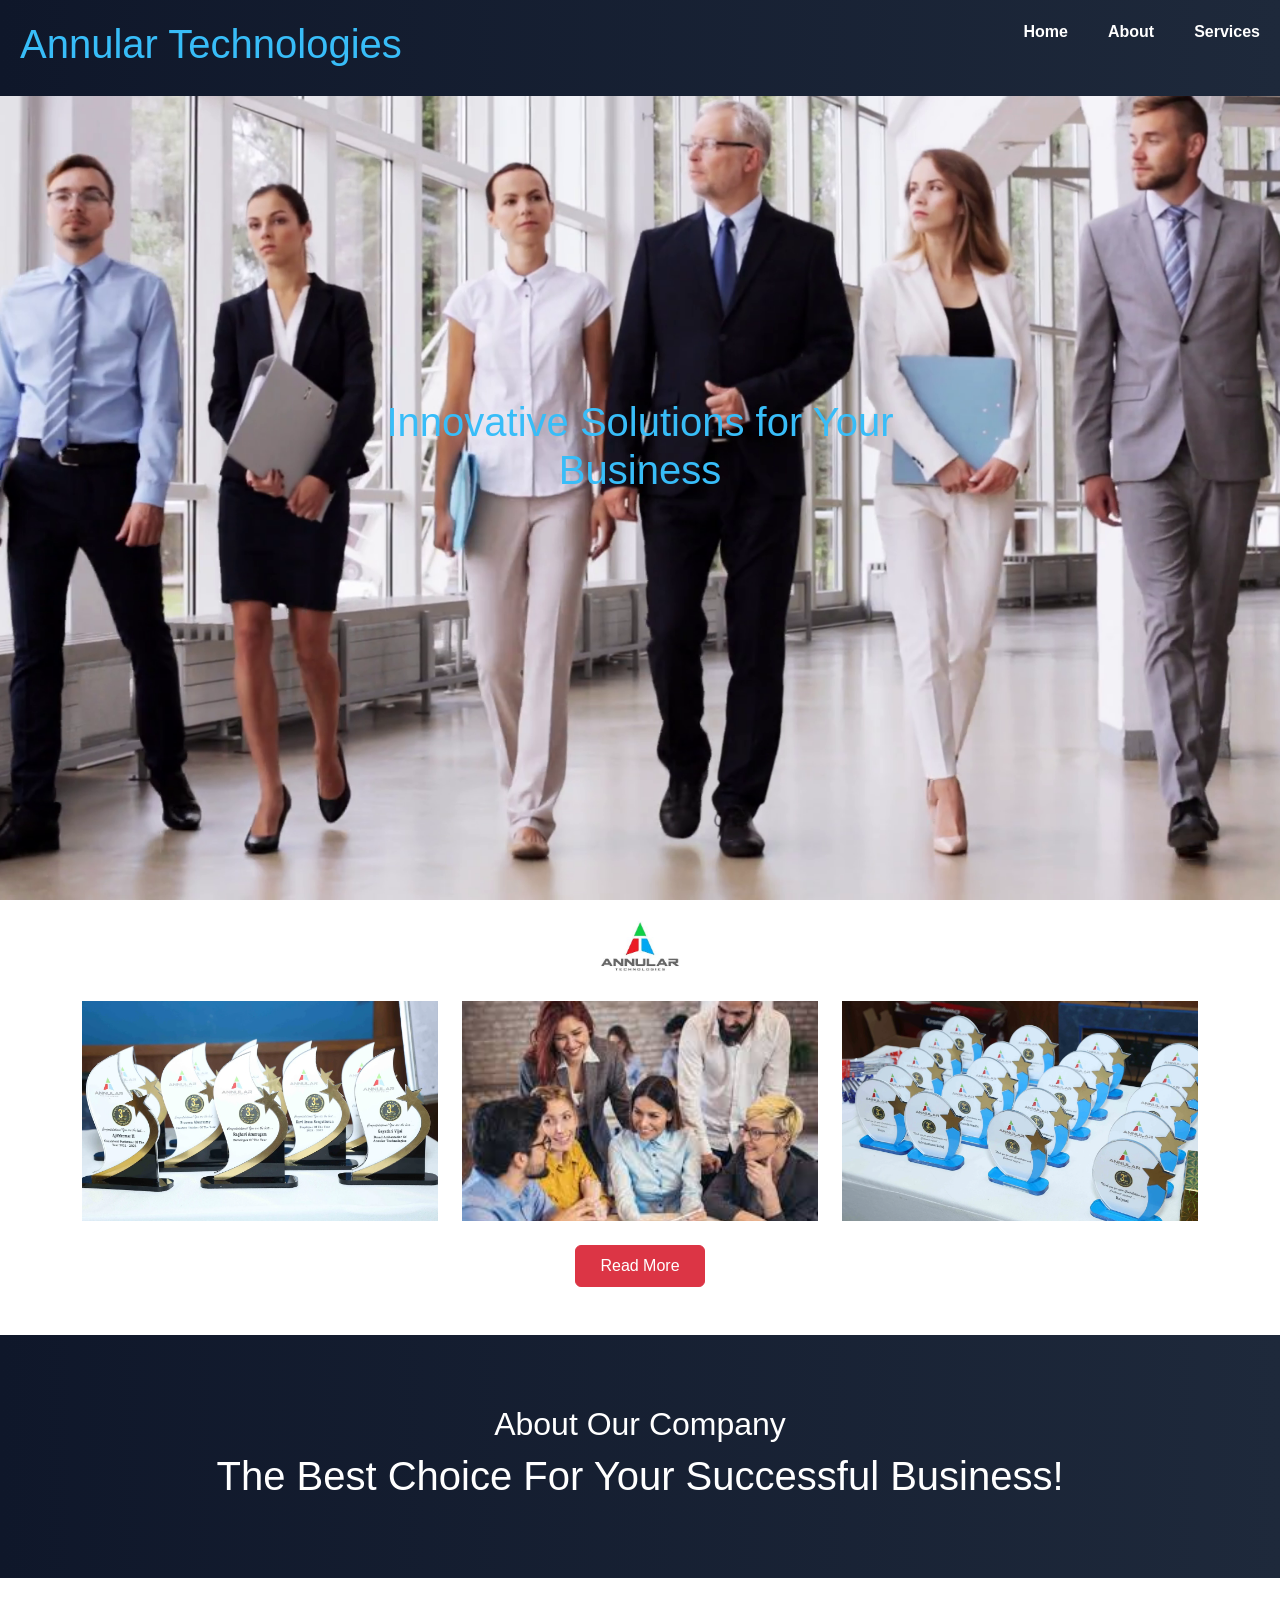
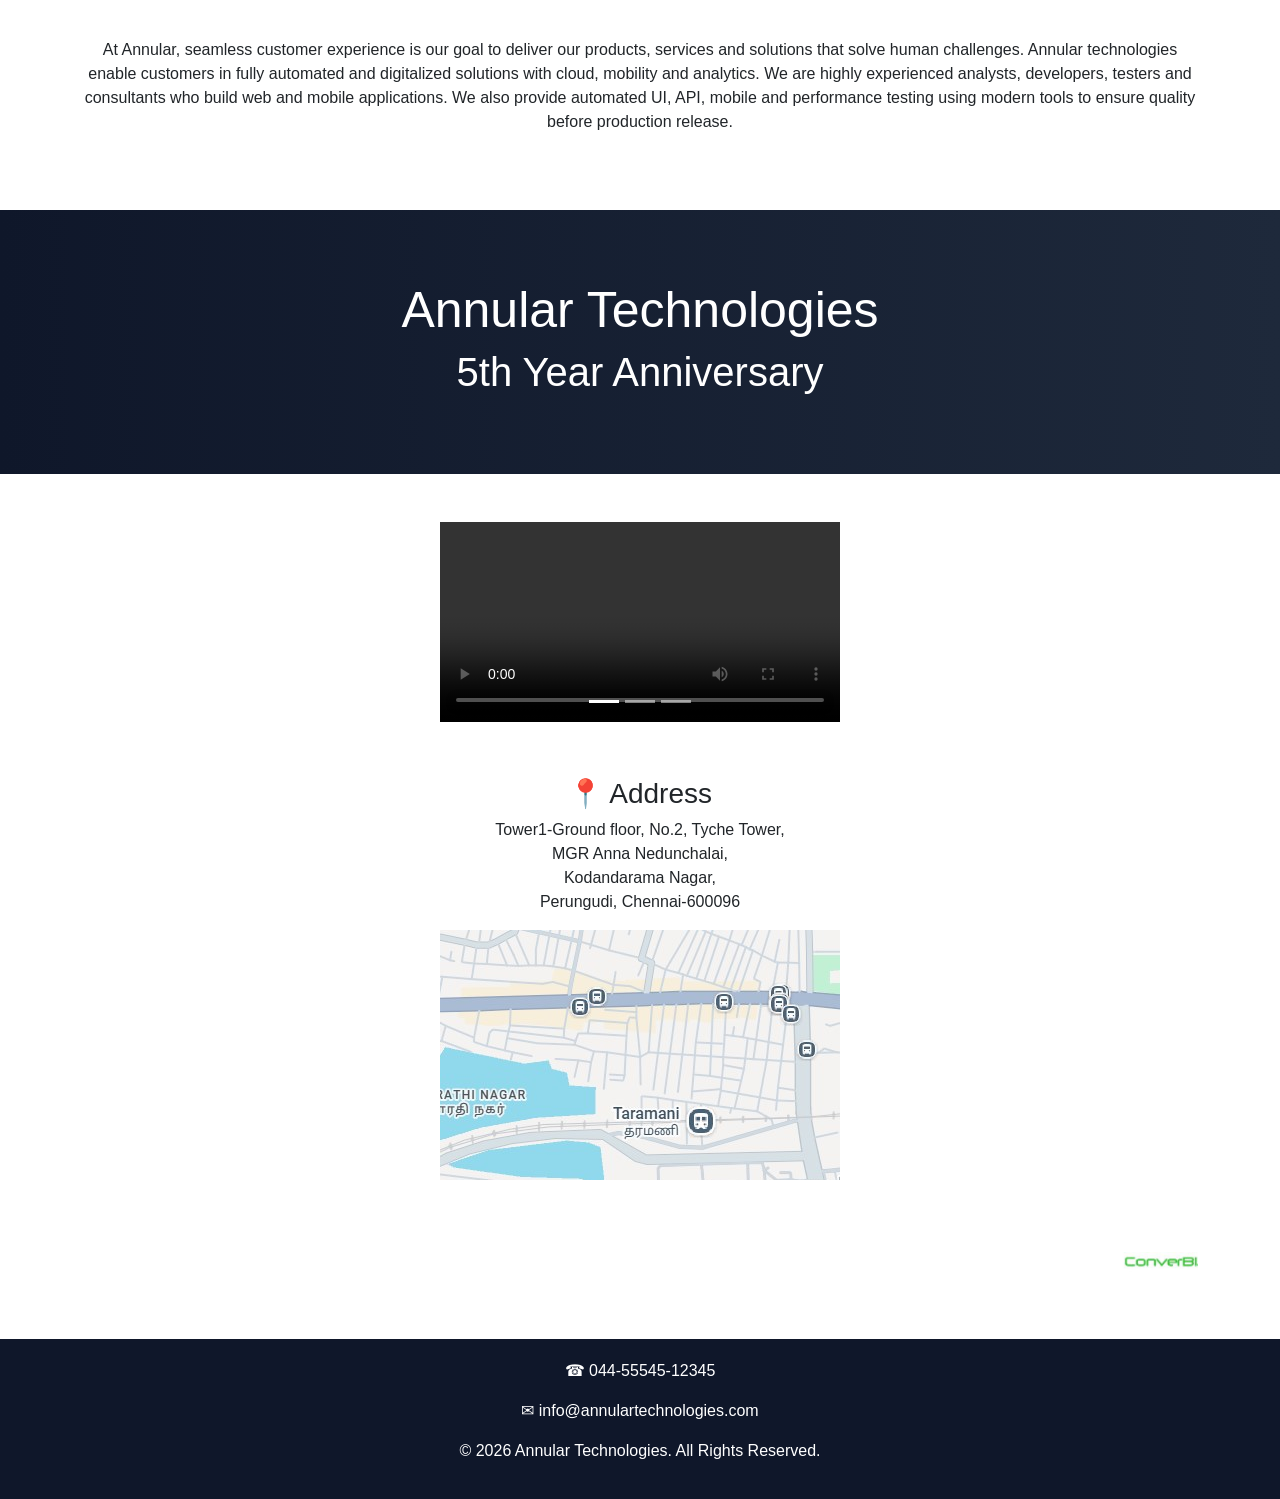
==== commit f5183aee: "adder line" ====
--- a/index.html
+++ b/index.html
@@ -222,88 +222,37 @@
 <head>
 <meta charset="UTF-8">
 <meta name="viewport" content="width=device-width, initial-scale=1.0">
-<title>Annular Technologies</title>
+<title>AT|Annular Technologies</title>
+<link rel="icon" type="image/png" href="profile.jpg"/>
+<link rel="stylesheet" href="style.css"/>
 
 <link href="https://cdn.jsdelivr.net/npm/bootstrap@5.3.3/dist/css/bootstrap.min.css" rel="stylesheet">
 <script src="https://cdn.jsdelivr.net/npm/bootstrap@5.3.3/dist/js/bootstrap.bundle.min.js"></script>
 
-<style>
-
-*{
-margin:0;
-padding:0;
-box-sizing:border-box;
-font-family:Arial, sans-serif;
-}
-
-header{
-background:#0f172a;
-color:white;
-padding:20px 50px;
-display:flex;
-justify-content:space-between;
-align-items:center;
-}
-
-header h1{
-color:#38bdf8;
-}
-
-nav a{
-color:white;
-text-decoration:none;
-margin-left:20px;
-font-weight:bold;
-}
-
-nav a:hover{
-color:#38bdf8;
-}
-
-.hero{
-background:linear-gradient(to right,#0f172a,#1e293b);
-color:white;
-text-align:center;
-padding:80px 20px;
-}
-
-.section{
-padding:60px 20px;
-text-align:center;
-}
-
-.gallery img{
-width:100%;
-height:220px;
-object-fit:cover;
-}
-
-.logo-slider img{
-width:100px;
-margin:10px;
-}
-
-footer{
-background:#0f172a;
-color:white;
-text-align:center;
-padding:20px;
-margin-top:40px;
-}
-
-</style>
+
 </head>
 
 <body>
-
+    
 <header>
-<h1>Annular Technologies</h1>
-
+    
 <nav>
-<a href="index.html">Home</a>
+<section class="hero2">
+    <div class="logo">
+    <h1> Annular Technologies</h1>
+    </div>
+
+   <ul class="menu">
+<a  href="index.html">Home</a>
 <a href="about.html">About</a>
 <a href="services.html">Services</a>
+</ul>
 </nav>
+   </section>
+
+<section class="banner"><h1>Innovative Solutions for Your Business</h1></section>
+
+
 
 </header>
 
--- a/style.css
+++ b/style.css
@@ -0,0 +1,96 @@
+*{
+margin:0;
+padding:0;
+box-sizing:border-box;
+font-family:Arial, sans-serif;
+}
+
+header title{
+background:#0f172a;
+color:white;
+padding:20px 50px;
+display:flex;
+justify-content:space-between;
+align-items:center;
+} 
+
+header h1{
+color:#38bdf8;
+}
+
+nav a{
+ 
+color:white;
+text-decoration:none;
+margin-left:20px;
+font-weight:bold;
+}
+
+nav a:hover{
+color:#38bdf8;
+}
+
+.hero{
+background:linear-gradient(to right,#0f172a,#1e293b);
+color:white;
+text-align:center;
+padding:70px 20px;
+}
+.hero2{
+background:linear-gradient(to right,#0f172a,#1e293b);
+color:white;
+padding:20px 20px;
+text-align:right;
+display: flex;
+justify-content: space-between;
+
+}
+.logo{
+    color: #38bdf8;
+    font-size: 24px;
+    font-weight: bold;
+}
+
+.menu{
+    list-style: none;
+    display: flex;
+    gap: 20px;
+}
+
+.section{
+padding:60px 20px;
+text-align:center;
+}
+
+.gallery img{
+width:100%;
+height:220px;
+object-fit:cover;
+}
+
+.logo-slider img{
+width:100px;
+margin:10px;
+}
+
+footer{
+background:#0f172a;
+color:white;
+text-align:center;
+padding:20px;
+margin-top:40px;
+}
+
+header {
+    min-height: 100vh;
+    background: url("bg\ -3.png") center/cover no-repeat fixed;
+}
+
+.banner{
+    text-align: center;
+    position:absolute;
+    top:50%;
+    left:50%;
+    transform: translate(-50%,-50%);
+}
+
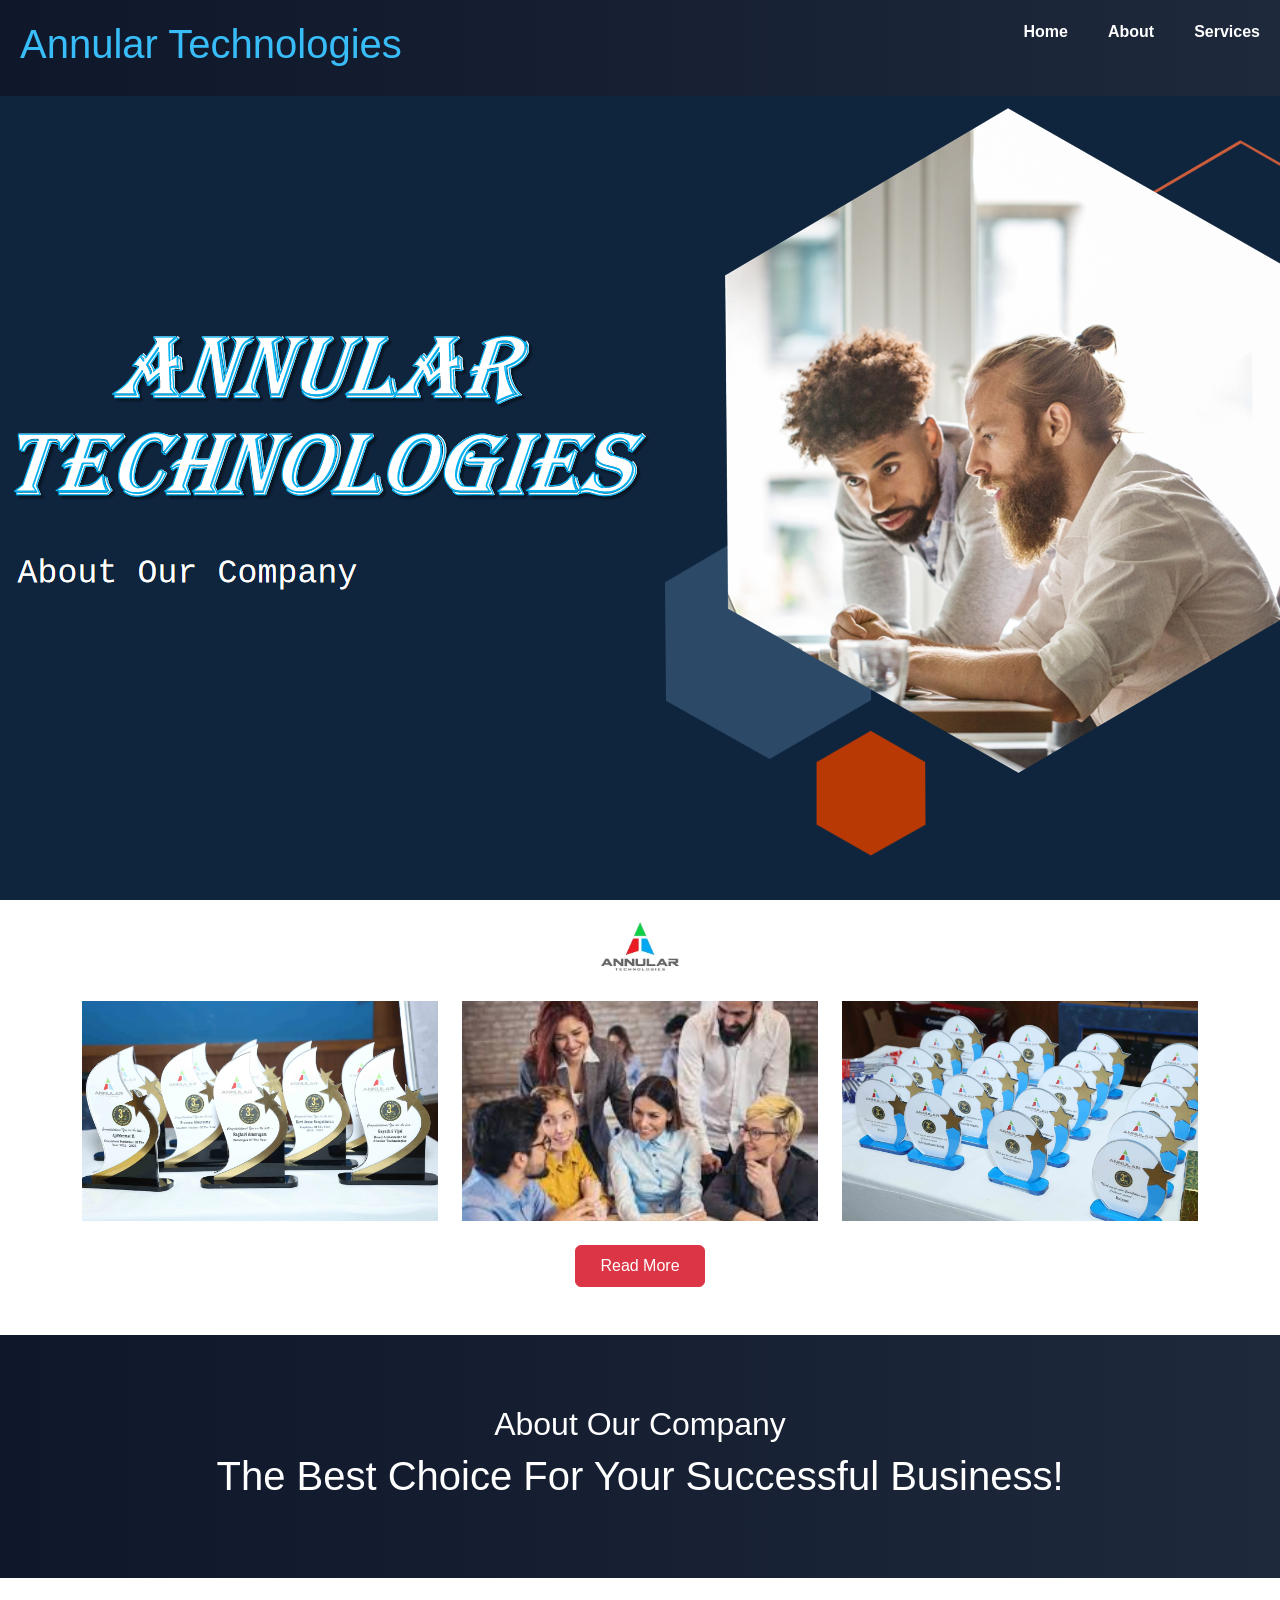
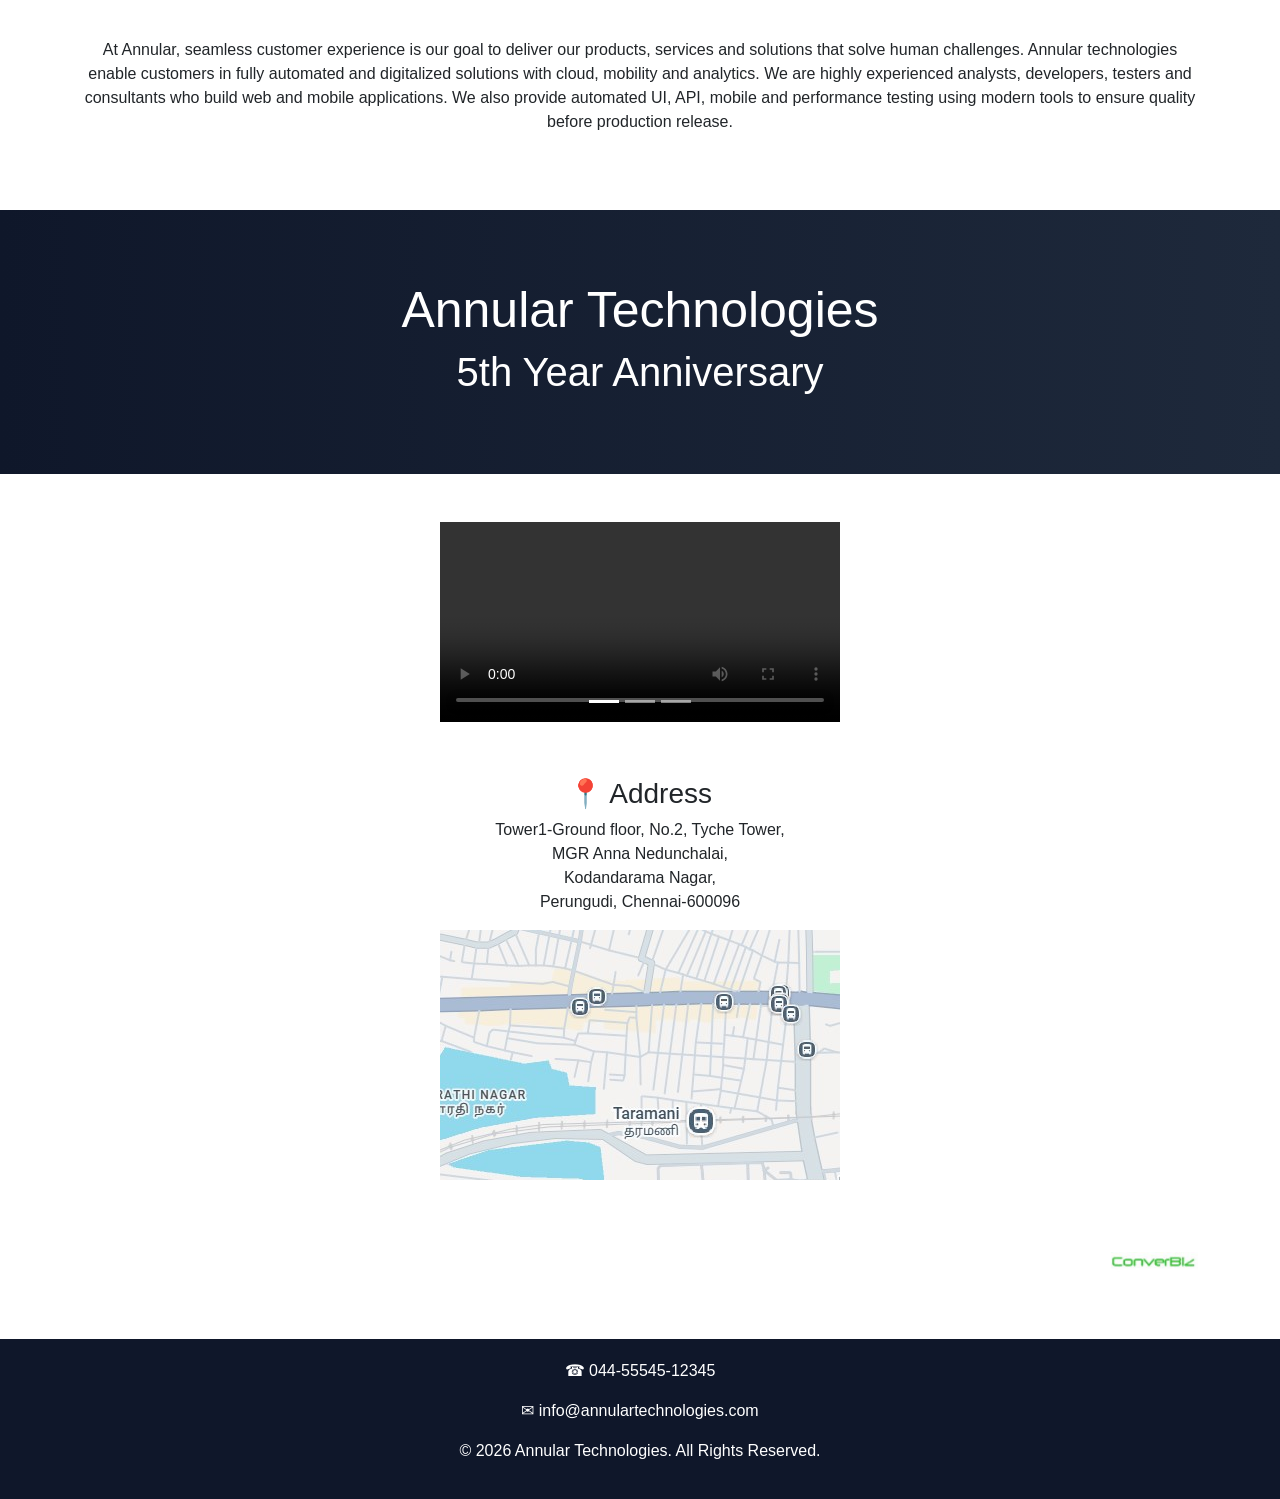
==== commit 049f4f8f: "added list" ====
--- a/index.html
+++ b/index.html
@@ -249,8 +249,10 @@
 </ul>
 </nav>
    </section>
-
-<section class="banner"><h1>Innovative Solutions for Your Business</h1></section>
+<!-- <div>
+
+<section class="banner"><h2>Innovative Solutions for Your Business</h2></section>
+</div> -->
 
 
 
--- a/style.css
+++ b/style.css
@@ -83,14 +83,21 @@
 
 header {
     min-height: 100vh;
-    background: url("bg\ -3.png") center/cover no-repeat fixed;
+    background: url("ima.png") center/cover no-repeat fixed;
 }
 
 .banner{
+    
     text-align: center;
     position:absolute;
     top:50%;
     left:50%;
     transform: translate(-50%,-50%);
+    color:rgb(21, 136, 213);
+    font-weight:bold;
+    font-weight: 400;
+    text-shadow: 2px 5px 5px var(--clr-primary);
+
+    
 }
 
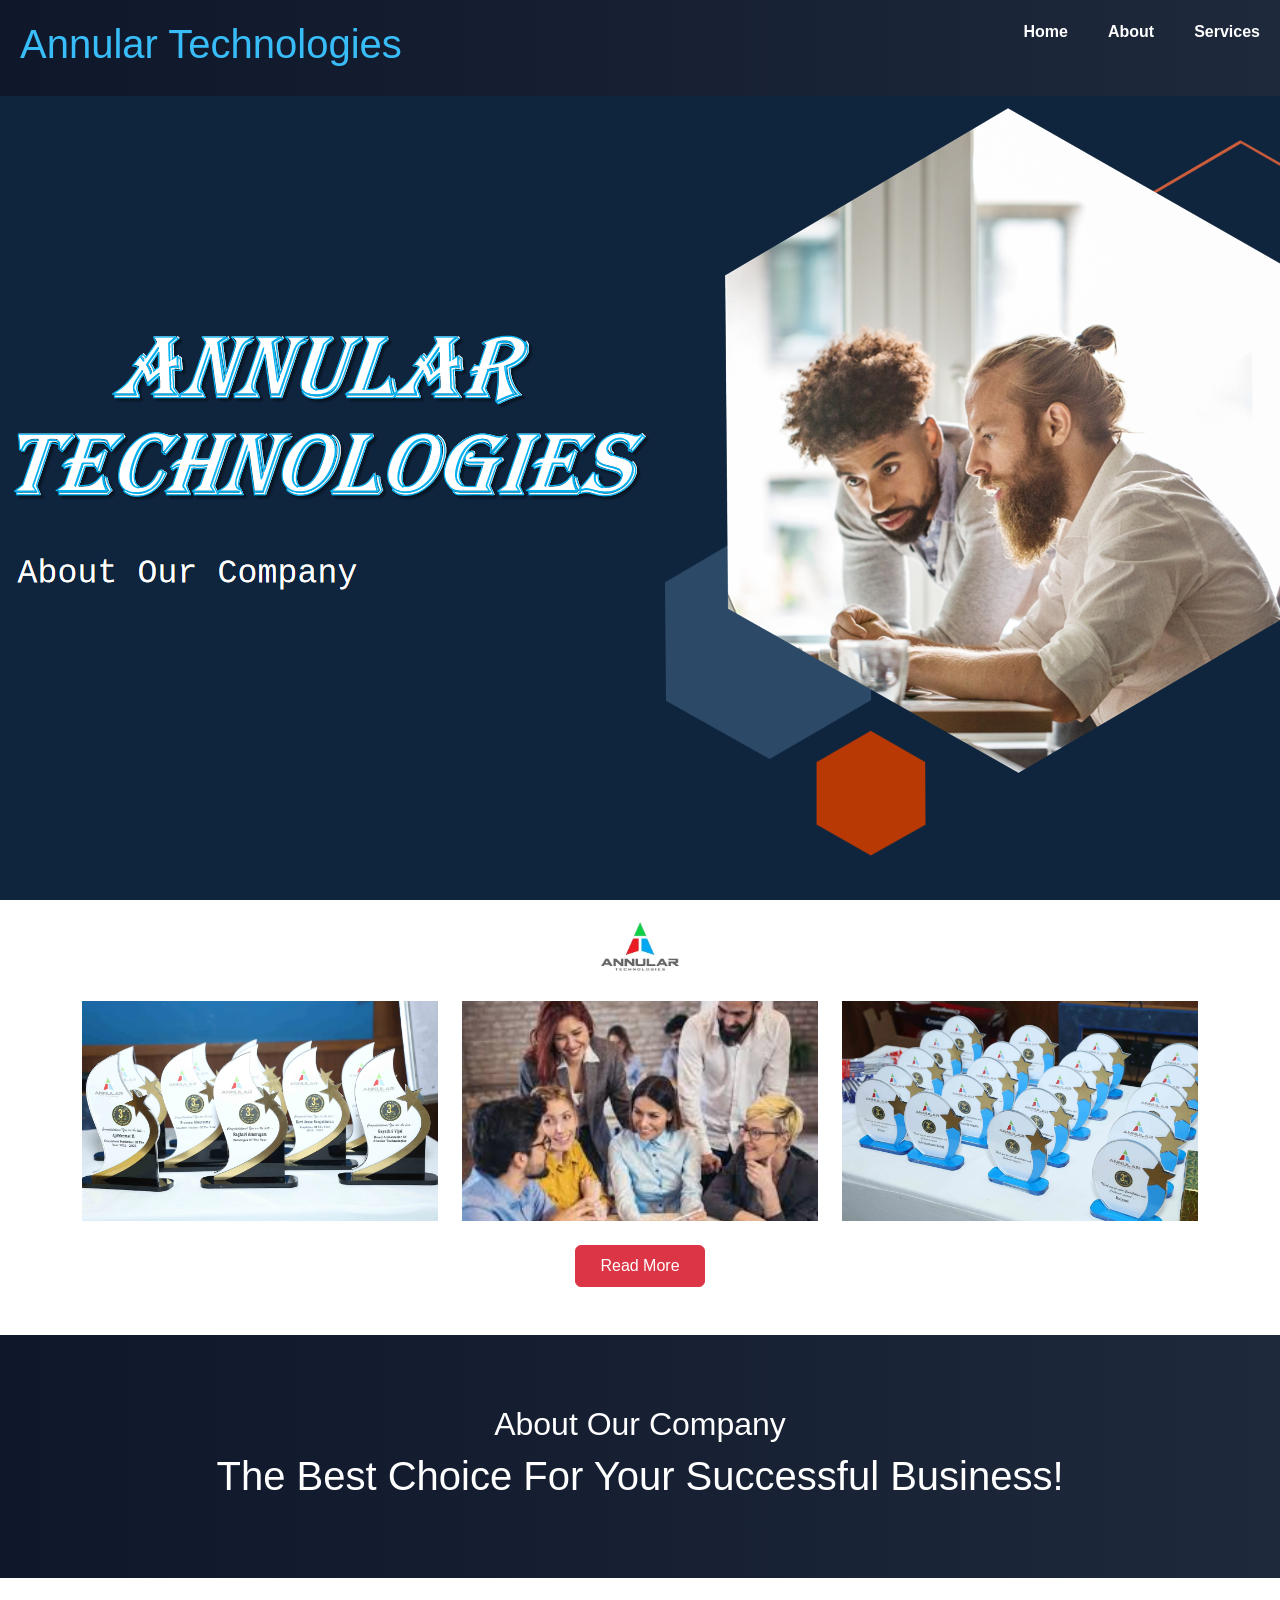
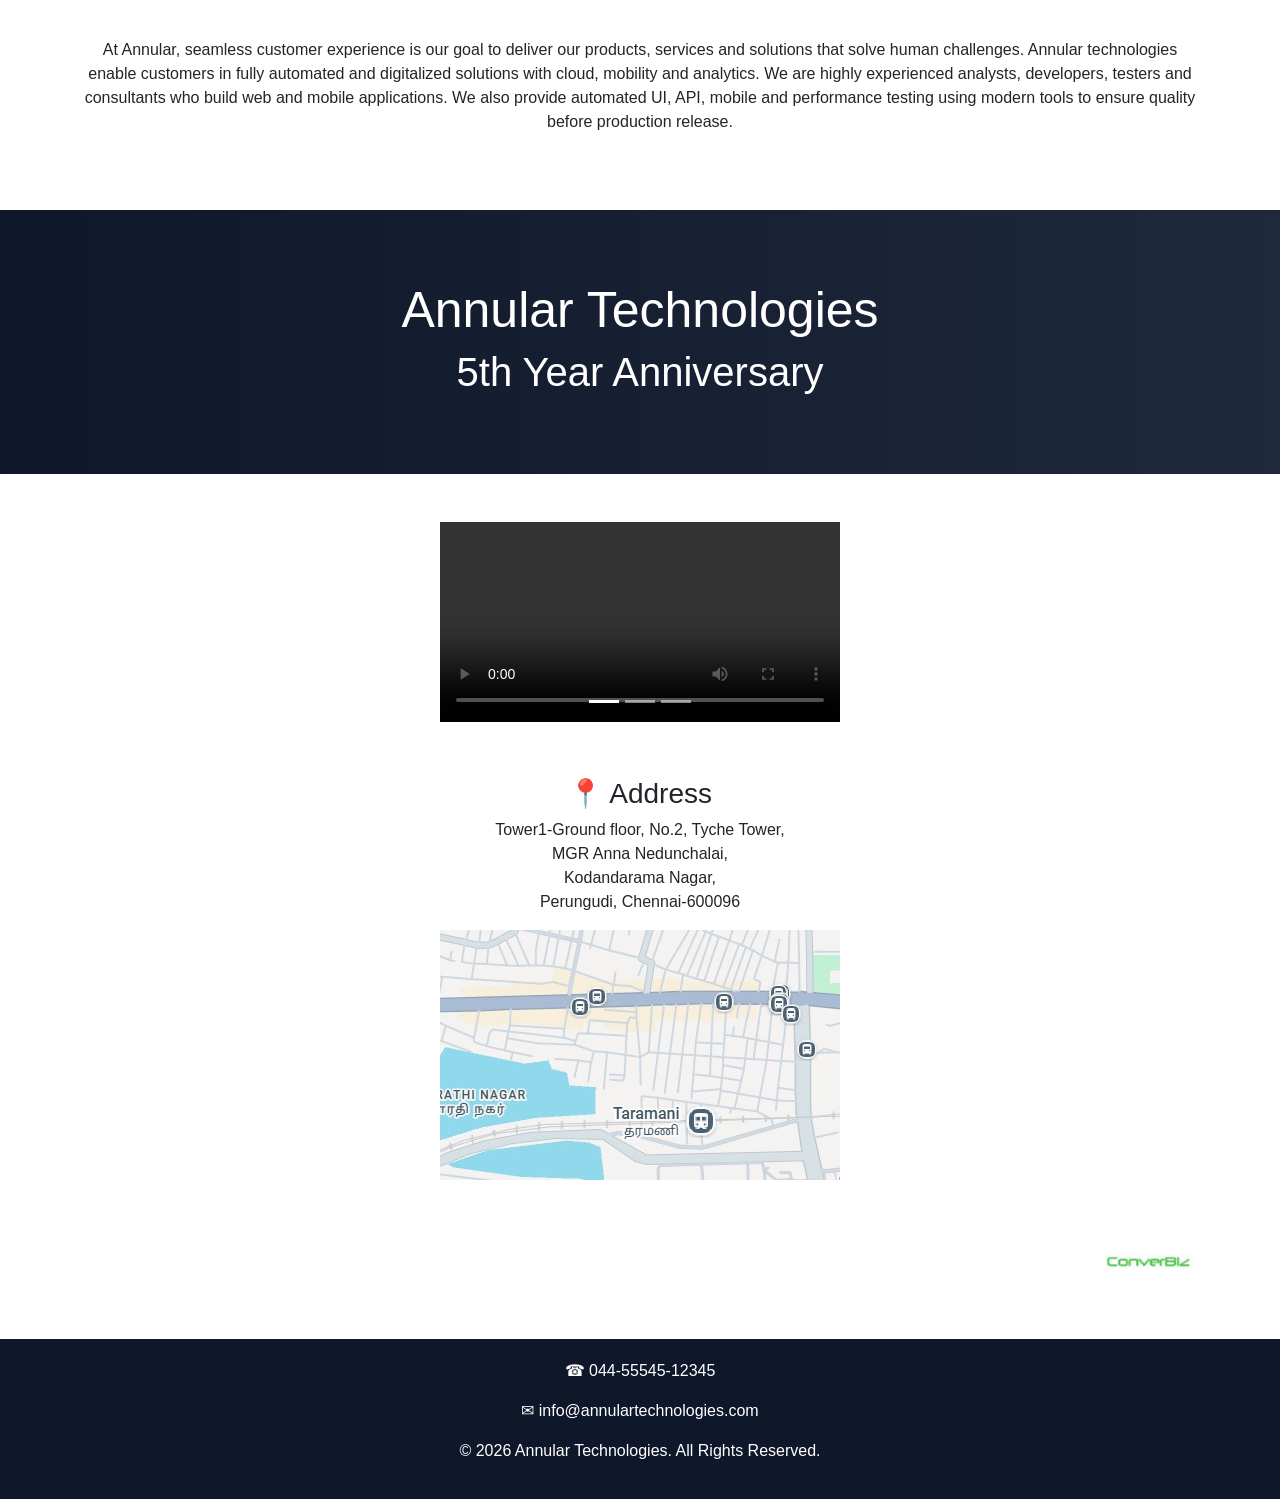
==== commit ae2a55b3: "added" ====
--- a/index.html
+++ b/index.html
@@ -386,7 +386,6 @@
 <img src="logo-2.jpg">
 <img src="logo-3.jpg">
 <img src="logo-4.png">
-
 <img src="logo-1.jpeg">
 <img src="logo-2.jpg">
 <img src="logo-3.jpg">
